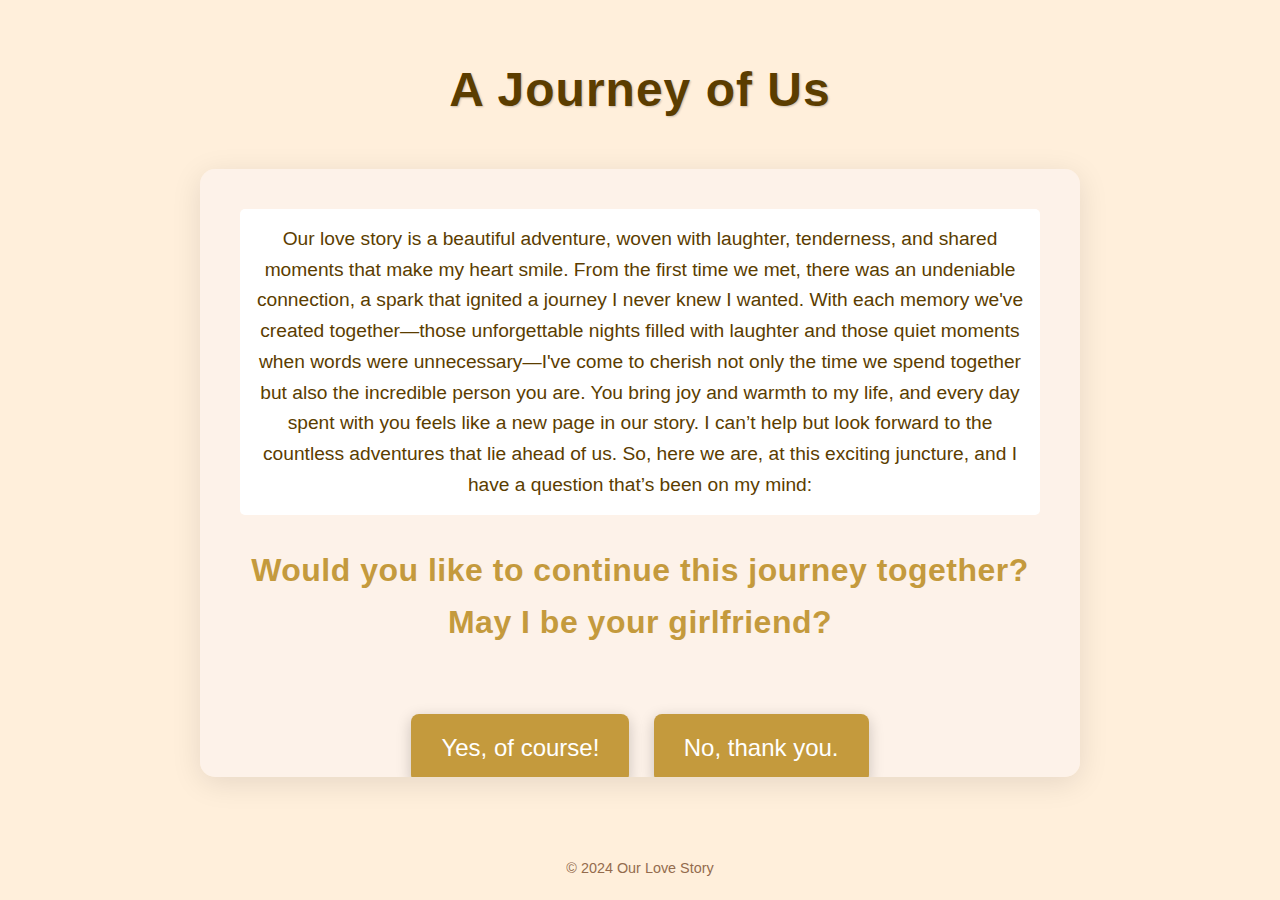
==== lastpage.html @ ef62d041 "changed styling added scroll" ====
<!DOCTYPE html>
<html lang="en">
<head>
    <meta charset="UTF-8">
    <meta name="viewport" content="width=device-width, initial-scale=1.0">
    <title>Our Love Story - Last Page</title>
    <link rel="stylesheet" href="styles.css">
    <style>
        body {
            background-color: #ffefdb; /* Light background for warmth */
            font-family: 'Segoe UI', Tahoma, Geneva, Verdana, sans-serif; /* Softer font choice */
            color: #5b3d00; /* Deep green for text */
            margin: 0;
            padding: 20px;
            box-sizing: border-box;
            line-height: 1.6;
            overflow-x: hidden; /* Prevent horizontal overflow */
            height: 100vh; /* Set the body height */
            overflow-y: auto; /* Enable vertical scrolling */
        }
        h1 {
            text-align: center;
            color: #5b3d00;
            font-size: 3rem; /* Increased font size for emphasis */
            margin-bottom: 20px;
            text-shadow: 1px 1px 2px rgba(0, 0, 0, 0.2);
            letter-spacing: 1px; /* Slightly increased letter spacing */
        }
        .content {
            text-align: center;
            margin: 20px auto;
            max-width: 800px;
            background-color: #fdf2e9; /* Soft background for content */
            border-radius: 15px; /* More rounded corners */
            padding: 40px; /* More padding for breathing room */
            box-shadow: 0 6px 30px rgba(0, 0, 0, 0.1); /* Enhanced shadow for depth */
            height: 80vh; /* Set a fixed height */
            overflow-y: auto; /* Enable vertical scrolling within the content */
        }
        .paragraph {
            font-size: 1.2rem; /* Font size for readability */
            margin-bottom: 20px;
            padding: 15px; /* More padding for comfort */
            border-radius: 5px; /* Rounded corners for paragraphs */
            background-color: #ffffff; /* White background for contrast */
            transition: transform 0.3s; /* Add transition for hover effect */
        }
        .paragraph:hover {
            transform: scale(1.02); /* Slightly enlarge on hover */
        }
        h2 {
            font-size: 2rem; /* Larger heading */
            color: #c49a3d; /* Gold accent for the question */
            margin-top: 30px;
            font-weight: bold;
            letter-spacing: 0.5px; /* Adjusted spacing */
        }
        .button {
            display: inline-block;
            padding: 15px 30px; /* Increased padding for comfort */
            background-color: #c49a3d; /* Button color */
            color: white; /* Button text color */
            text-decoration: none; /* No underline */
            border-radius: 8px; /* Rounded corners */
            font-size: 1.5rem; /* Font size */
            transition: background-color 0.3s ease, transform 0.3s; /* Smooth transitions */
            margin-top: 40px;
            box-shadow: 0 4px 15px rgba(0, 0, 0, 0.2); /* Shadow for button */
        }
        .button:hover {
            background-color: #5b3d00; /* Darker green on hover */
            transform: translateY(-3px); /* Lift effect on hover */
            box-shadow: 0 6px 20px rgba(0, 0, 0, 0.3); /* Enhanced shadow */
        }
        footer {
            text-align: center;
            margin-top: 60px;
            font-size: 0.9rem;
            color: #7a4b2a; /* Subtle footer color */
            opacity: 0.8; /* Slight transparency */
        }
        .heart {
            position: absolute;
            width: 30px;
            height: 30px;
            background-color: red;
            clip-path: polygon(50% 0%, 100% 100%, 0% 100%); /* This was for triangles; will be updated */
            opacity: 0;
            pointer-events: none; /* Prevent interaction */
            transform: rotate(45deg); /* Rotate to create heart shape */
            transition: transform 0.5s ease;
        }
        .heart:before,
        .heart:after {
            content: '';
            position: absolute;
            width: 30px;
            height: 30px;
            background-color: red;
            border-radius: 50%; /* Create the rounded top of the heart */
        }
        .heart:before {
            top: -15px; /* Position the left round part */
            left: 0;
        }
        .heart:after {
            top: -15px; /* Position the right round part */
            left: 15px; /* Move right for the right round part */
        }
    </style>
</head>
<body>
    <h1>A Journey of Us</h1>
    
    <div class="content">
        <div class="paragraph">
            Our love story is a beautiful adventure, woven with laughter, tenderness, and shared moments that make my heart smile. From the first time we met, there was an undeniable connection, a spark that ignited a journey I never knew I wanted. With each memory we've created together—those unforgettable nights filled with laughter and those quiet moments when words were unnecessary—I've come to cherish not only the time we spend together but also the incredible person you are. You bring joy and warmth to my life, and every day spent with you feels like a new page in our story. I can’t help but look forward to the countless adventures that lie ahead of us. So, here we are, at this exciting juncture, and I have a question that’s been on my mind:
        </div>
        <h2>Would you like to continue this journey together? May I be your girlfriend?</h2>
        <a href="#" class="button" id="yesButton">Yes, of course!</a>
        <a href="#" class="button" id="noButton">No, thank you.</a>

        <!-- Tenor GIF Embed -->
        <div class="tenor-gif-embed" data-postid="7355347396987361923" data-share-method="host" data-aspect-ratio="1.23333" data-width="100%">
            <a href="https://tenor.com/view/mocha-bear-hearts-mocha-and-milk-bears-milk-mocha-bear-gif-love-gif-7355347396987361923">Mocha Bear Hearts Sticker</a> from 
            <a href="https://tenor.com/search/mocha+bear-stickers">Mocha Bear Stickers</a>
        </div>
        <script type="text/javascript" async src="https://tenor.com/embed.js"></script>
    </div>
    
    <footer>
        &copy; 2024 Our Love Story
    </footer>

    <script>
        document.getElementById('yesButton').addEventListener('click', function(event) {
            event.preventDefault(); // Prevent default anchor behavior
            createHearts();
        });

        function createHearts() {
            for (let i = 0; i < 10; i++) {
                const heart = document.createElement('div');
                heart.className = 'heart';
                heart.style.left = Math.random() * 100 + 'vw'; // Random horizontal position
                heart.style.animationDuration = Math.random() * 2 + 3 + 's'; // Random duration
                heart.style.opacity = 1; // Start visible
                document.body.appendChild(heart);
                
                // Animate the heart
                setTimeout(() => {
                    heart.style.transform = 'translateY(-100vh) scale(0)'; // Move up and shrink
                    heart.style.opacity = 0; // Fade out
                }, 100); // Delay to start the animation
                
                // Remove heart after animation
                setTimeout(() => {
                    heart.remove();
                }, 4100); // Remove after animation completes
            }
        }
    </script>
</body>
</html>
---- styles.css ----
body {
    display: flex; /* Use flexbox for centering */
    flex-direction: column; /* Stack elements vertically */
    align-items: center; /* Center items horizontally */
    justify-content: center; /* Center items vertically */
    height: 100vh; /* Full viewport height */
    margin: 0; /* Remove default margin */
    background-color: #f9f9f9; /* Background color */
    font-family: Arial, sans-serif; /* Font styling */
}

h1, h2 {
    text-align: center; /* Center headings */
}

input[type="password"] {
    padding: 10px; /* Padding for input */
    margin: 10px; /* Margin for spacing */
    width: 300px; /* Set a specific width */
    border-radius: 5px; /* Rounded corners */
    border: 1px solid #ccc; /* Border style */
}

.button {
    padding: 10px 20px; /* Padding for the button */
    margin: 10px; /* Margin for spacing */
    background-color: #e67e22; /* Button color */
    color: white; /* Button text color */
    border: none; /* No border */
    border-radius: 5px; /* Rounded corners */
    cursor: pointer; /* Pointer on hover */
}

.button:hover {
    background-color: #d35400; /* Darker color on hover */
}

#hint {
    margin-top: 10px; 
    color: #e67e22; /* Hint text color */
    text-align: center; /* Center hint text */
}
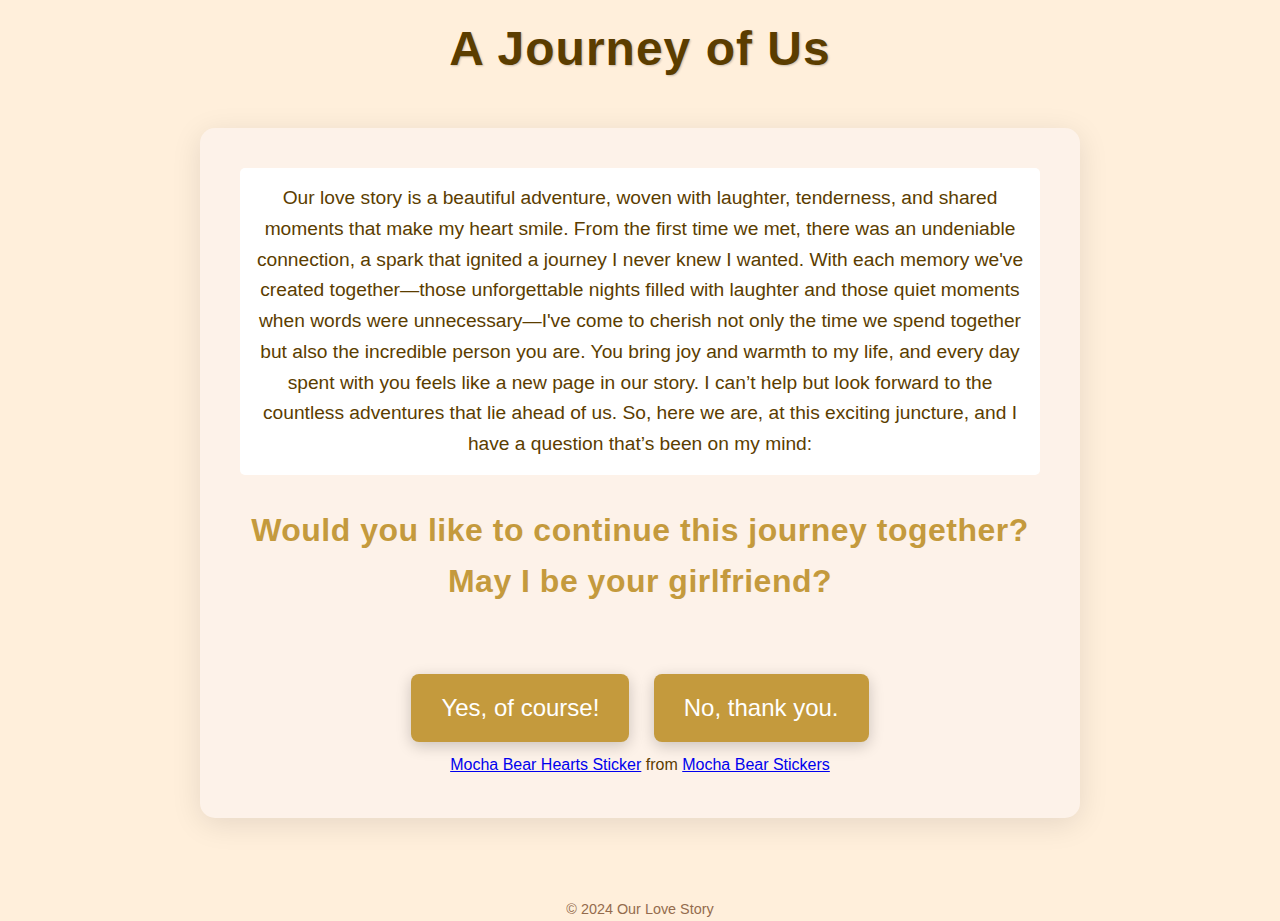
==== commit 2aec5707: "more" ====
--- a/lastpage.html
+++ b/lastpage.html
@@ -15,8 +15,6 @@
             box-sizing: border-box;
             line-height: 1.6;
             overflow-x: hidden; /* Prevent horizontal overflow */
-            height: 100vh; /* Set the body height */
-            overflow-y: auto; /* Enable vertical scrolling */
         }
         h1 {
             text-align: center;
@@ -34,8 +32,6 @@
             border-radius: 15px; /* More rounded corners */
             padding: 40px; /* More padding for breathing room */
             box-shadow: 0 6px 30px rgba(0, 0, 0, 0.1); /* Enhanced shadow for depth */
-            height: 80vh; /* Set a fixed height */
-            overflow-y: auto; /* Enable vertical scrolling within the content */
         }
         .paragraph {
             font-size: 1.2rem; /* Font size for readability */
@@ -84,7 +80,7 @@
             width: 30px;
             height: 30px;
             background-color: red;
-            clip-path: polygon(50% 0%, 100% 100%, 0% 100%); /* This was for triangles; will be updated */
+            clip-path: polygon(50% 0%, 100% 100%, 0% 100%); /* Heart shape */
             opacity: 0;
             pointer-events: none; /* Prevent interaction */
             transform: rotate(45deg); /* Rotate to create heart shape */
@@ -153,10 +149,10 @@
                     heart.style.opacity = 0; // Fade out
                 }, 100); // Delay to start the animation
                 
-                // Remove heart after animation
+                // Remove heart after lingering for 3-5 seconds
                 setTimeout(() => {
                     heart.remove();
-                }, 4100); // Remove after animation completes
+                }, 3500); // Keep heart for 3.5 seconds
             }
         }
     </script>
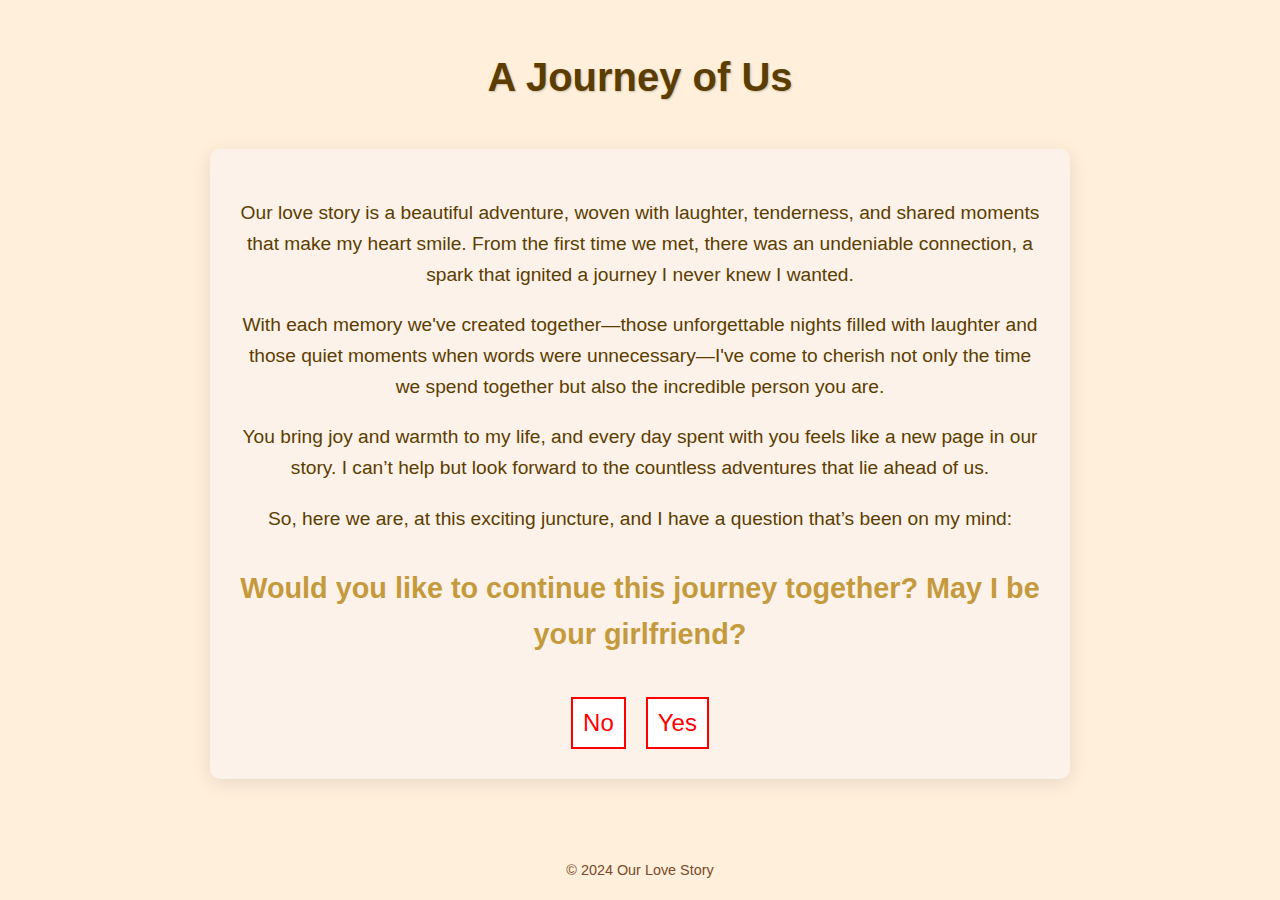
==== commit 518811fe: "wrong page last time" ====
--- a/lastpage.html
+++ b/lastpage.html
@@ -7,101 +7,67 @@
     <link rel="stylesheet" href="styles.css">
     <style>
         body {
-            background-color: #ffefdb; /* Light background for warmth */
-            font-family: 'Segoe UI', Tahoma, Geneva, Verdana, sans-serif; /* Softer font choice */
-            color: #5b3d00; /* Deep green for text */
+            background-color: #ffefdb;
+            font-family: Arial, sans-serif;
+            color: #5b3d00;
             margin: 0;
             padding: 20px;
             box-sizing: border-box;
             line-height: 1.6;
-            overflow-x: hidden; /* Prevent horizontal overflow */
+            overflow: auto; /* Make entire page scrollable */
         }
         h1 {
             text-align: center;
             color: #5b3d00;
-            font-size: 3rem; /* Increased font size for emphasis */
+            font-size: 2.5rem;
             margin-bottom: 20px;
             text-shadow: 1px 1px 2px rgba(0, 0, 0, 0.2);
-            letter-spacing: 1px; /* Slightly increased letter spacing */
         }
         .content {
             text-align: center;
             margin: 20px auto;
             max-width: 800px;
-            background-color: #fdf2e9; /* Soft background for content */
-            border-radius: 15px; /* More rounded corners */
-            padding: 40px; /* More padding for breathing room */
-            box-shadow: 0 6px 30px rgba(0, 0, 0, 0.1); /* Enhanced shadow for depth */
+            background-color: #fdf2e9;
+            border-radius: 10px;
+            padding: 30px;
+            box-shadow: 0 4px 20px rgba(0, 0, 0, 0.1);
         }
-        .paragraph {
-            font-size: 1.2rem; /* Font size for readability */
+        p {
+            font-size: 1.2rem;
             margin-bottom: 20px;
-            padding: 15px; /* More padding for comfort */
-            border-radius: 5px; /* Rounded corners for paragraphs */
-            background-color: #ffffff; /* White background for contrast */
-            transition: transform 0.3s; /* Add transition for hover effect */
-        }
-        .paragraph:hover {
-            transform: scale(1.02); /* Slightly enlarge on hover */
         }
         h2 {
-            font-size: 2rem; /* Larger heading */
-            color: #c49a3d; /* Gold accent for the question */
+            font-size: 1.8rem;
+            color: #c49a3d;
             margin-top: 30px;
             font-weight: bold;
-            letter-spacing: 0.5px; /* Adjusted spacing */
+            text-decoration: none; /* Removed underline */
         }
-        .button {
-            display: inline-block;
-            padding: 15px 30px; /* Increased padding for comfort */
-            background-color: #c49a3d; /* Button color */
-            color: white; /* Button text color */
-            text-decoration: none; /* No underline */
-            border-radius: 8px; /* Rounded corners */
-            font-size: 1.5rem; /* Font size */
-            transition: background-color 0.3s ease, transform 0.3s; /* Smooth transitions */
+        .button-container {
+            display: flex;
+            justify-content: center;
+            gap: 20px; /* Space between buttons */
             margin-top: 40px;
-            box-shadow: 0 4px 15px rgba(0, 0, 0, 0.2); /* Shadow for button */
         }
-        .button:hover {
-            background-color: #5b3d00; /* Darker green on hover */
-            transform: translateY(-3px); /* Lift effect on hover */
-            box-shadow: 0 6px 20px rgba(0, 0, 0, 0.3); /* Enhanced shadow */
+        button { 
+            color: red;
+            background-color: white;
+            border: 2px solid red;
+            cursor: pointer;
+            padding: 10px;
+            transition-duration: .5s;
+            font-size: 1.5rem; /* Increased font size */
+        }
+        button:hover {
+            color: white;
+            background-color: red;
+            transform: scale(2);
         }
         footer {
             text-align: center;
             margin-top: 60px;
             font-size: 0.9rem;
-            color: #7a4b2a; /* Subtle footer color */
-            opacity: 0.8; /* Slight transparency */
-        }
-        .heart {
-            position: absolute;
-            width: 30px;
-            height: 30px;
-            background-color: red;
-            clip-path: polygon(50% 0%, 100% 100%, 0% 100%); /* Heart shape */
-            opacity: 0;
-            pointer-events: none; /* Prevent interaction */
-            transform: rotate(45deg); /* Rotate to create heart shape */
-            transition: transform 0.5s ease;
-        }
-        .heart:before,
-        .heart:after {
-            content: '';
-            position: absolute;
-            width: 30px;
-            height: 30px;
-            background-color: red;
-            border-radius: 50%; /* Create the rounded top of the heart */
-        }
-        .heart:before {
-            top: -15px; /* Position the left round part */
-            left: 0;
-        }
-        .heart:after {
-            top: -15px; /* Position the right round part */
-            left: 15px; /* Move right for the right round part */
+            color: #7a4b2a;
         }
     </style>
 </head>
@@ -109,19 +75,30 @@
     <h1>A Journey of Us</h1>
     
     <div class="content">
-        <div class="paragraph">
-            Our love story is a beautiful adventure, woven with laughter, tenderness, and shared moments that make my heart smile. From the first time we met, there was an undeniable connection, a spark that ignited a journey I never knew I wanted. With each memory we've created together—those unforgettable nights filled with laughter and those quiet moments when words were unnecessary—I've come to cherish not only the time we spend together but also the incredible person you are. You bring joy and warmth to my life, and every day spent with you feels like a new page in our story. I can’t help but look forward to the countless adventures that lie ahead of us. So, here we are, at this exciting juncture, and I have a question that’s been on my mind:
+        <p>
+            Our love story is a beautiful adventure, woven with laughter, tenderness, and shared moments that make my heart smile. From the first time we met, there was an undeniable connection, a spark that ignited a journey I never knew I wanted.
+        </p>
+        <p>
+            With each memory we've created together—those unforgettable nights filled with laughter and those quiet moments when words were unnecessary—I've come to cherish not only the time we spend together but also the incredible person you are.
+        </p>
+        <p>
+            You bring joy and warmth to my life, and every day spent with you feels like a new page in our story. I can’t help but look forward to the countless adventures that lie ahead of us.
+        </p>
+        <p>
+            So, here we are, at this exciting juncture, and I have a question that’s been on my mind:
+        </p>
+        <h2>Would you like to continue this journey together? May I be your girlfriend?</h2>
+        
+        <div class="button-container">
+            <a href="Pleaseleave.html">
+                <button>No</button>
+            </a>
+            <button id="yes-button">Yes</button>
         </div>
-        <h2>Would you like to continue this journey together? May I be your girlfriend?</h2>
-        <a href="#" class="button" id="yesButton">Yes, of course!</a>
-        <a href="#" class="button" id="noButton">No, thank you.</a>
-
-        <!-- Tenor GIF Embed -->
-        <div class="tenor-gif-embed" data-postid="7355347396987361923" data-share-method="host" data-aspect-ratio="1.23333" data-width="100%">
-            <a href="https://tenor.com/view/mocha-bear-hearts-mocha-and-milk-bears-milk-mocha-bear-gif-love-gif-7355347396987361923">Mocha Bear Hearts Sticker</a> from 
-            <a href="https://tenor.com/search/mocha+bear-stickers">Mocha Bear Stickers</a>
+        
+        <div id="heart-button" style="display:none; text-align:center;">
+            <button>Heart</button>
         </div>
-        <script type="text/javascript" async src="https://tenor.com/embed.js"></script>
     </div>
     
     <footer>
@@ -129,32 +106,9 @@
     </footer>
 
     <script>
-        document.getElementById('yesButton').addEventListener('click', function(event) {
-            event.preventDefault(); // Prevent default anchor behavior
-            createHearts();
+        document.getElementById('yes-button').addEventListener('click', function() {
+            document.getElementById('heart-button').style.display = 'block'; // Show the heart button
         });
-
-        function createHearts() {
-            for (let i = 0; i < 10; i++) {
-                const heart = document.createElement('div');
-                heart.className = 'heart';
-                heart.style.left = Math.random() * 100 + 'vw'; // Random horizontal position
-                heart.style.animationDuration = Math.random() * 2 + 3 + 's'; // Random duration
-                heart.style.opacity = 1; // Start visible
-                document.body.appendChild(heart);
-                
-                // Animate the heart
-                setTimeout(() => {
-                    heart.style.transform = 'translateY(-100vh) scale(0)'; // Move up and shrink
-                    heart.style.opacity = 0; // Fade out
-                }, 100); // Delay to start the animation
-                
-                // Remove heart after lingering for 3-5 seconds
-                setTimeout(() => {
-                    heart.remove();
-                }, 3500); // Keep heart for 3.5 seconds
-            }
-        }
     </script>
 </body>
 </html>
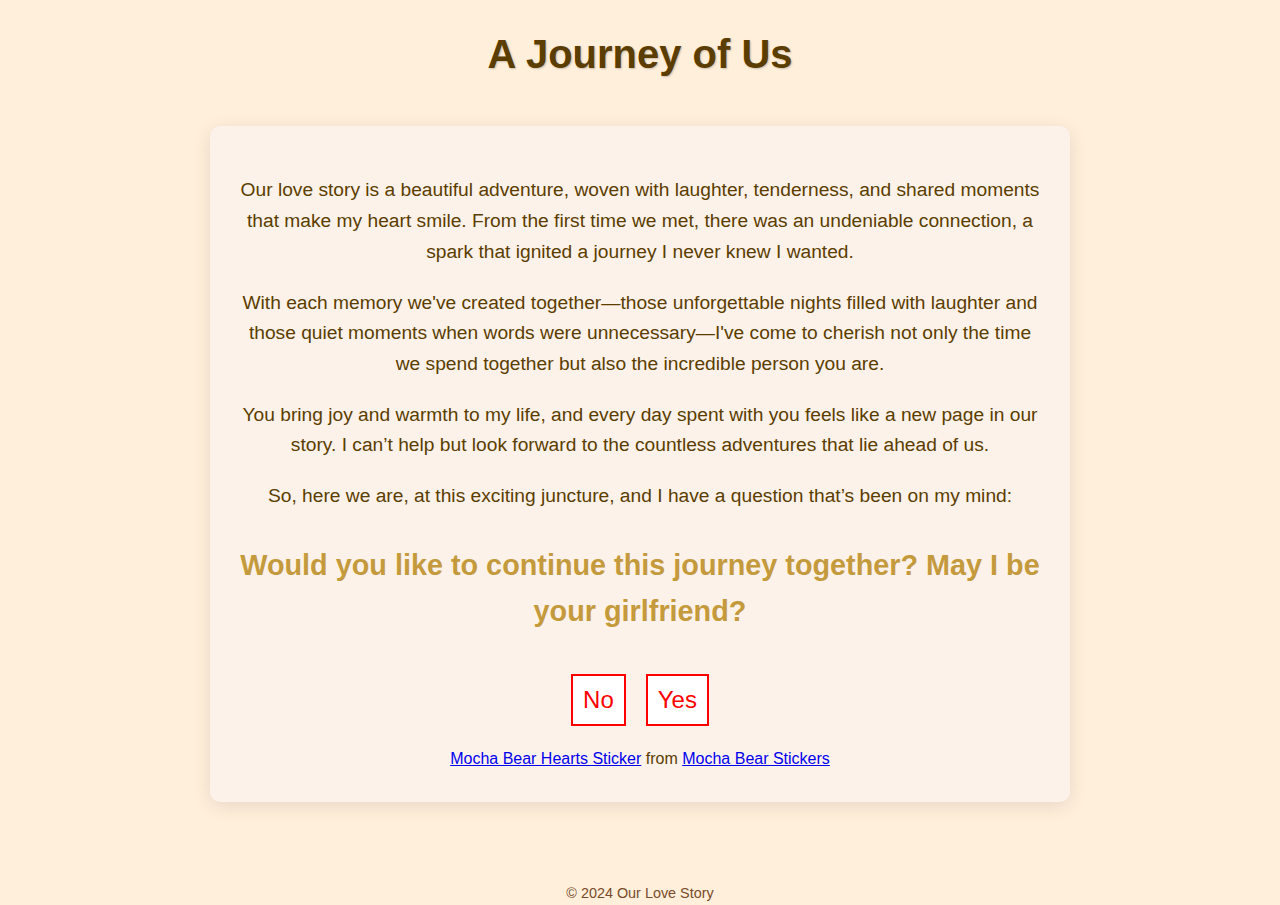
==== commit 2d55f645: "show the heart" ====
--- a/lastpage.html
+++ b/lastpage.html
@@ -14,7 +14,8 @@
             padding: 20px;
             box-sizing: border-box;
             line-height: 1.6;
-            overflow: auto; /* Make entire page scrollable */
+            overflow-y: auto; /* Enable vertical scrolling */
+            min-height: 100vh; /* Ensure the body takes up at least full viewport height */
         }
         h1 {
             text-align: center;
@@ -61,13 +62,46 @@
         button:hover {
             color: white;
             background-color: red;
-            transform: scale(2);
+            transform: scale(1.1);
+        }
+        .heart {
+            width: 60px;
+            height: 60px;
+            background-color: red;
+            position: relative;
+            display: inline-block;
+            margin-top: 20px;
+            border-radius: 50px 50px 0 0; /* Top corners rounded */
+            transform: rotate(-45deg);
+            transition: transform 0.5s;
+        }
+        .heart::before,
+        .heart::after {
+            content: "";
+            width: 60px;
+            height: 60px;
+            background-color: red;
+            border-radius: 50%;
+            position: absolute;
+        }
+        .heart::before {
+            top: -30px;
+            left: 0;
+        }
+        .heart::after {
+            left: 30px;
+            top: 0;
         }
         footer {
             text-align: center;
             margin-top: 60px;
             font-size: 0.9rem;
             color: #7a4b2a;
+        }
+        .gif-container {
+            display: flex;
+            justify-content: center;
+            margin-top: 20px;
         }
     </style>
 </head>
@@ -95,9 +129,17 @@
             </a>
             <button id="yes-button">Yes</button>
         </div>
-        
-        <div id="heart-button" style="display:none; text-align:center;">
-            <button>Heart</button>
+
+        <div class="heart-container" style="display: none;">
+            <div class="heart"></div>
+        </div>
+
+        <div class="gif-container">
+            <div class="tenor-gif-embed" data-postid="7355347396987361923" data-share-method="host" data-aspect-ratio="1.23333" data-width="100%">
+                <a href="https://tenor.com/view/mocha-bear-hearts-mocha-and-milk-bears-milk-mocha-bear-gif-love-gif-7355347396987361923">Mocha Bear Hearts Sticker</a>
+                from <a href="https://tenor.com/search/mocha+bear-stickers">Mocha Bear Stickers</a>
+            </div>
+            <script type="text/javascript" async src="https://tenor.com/embed.js"></script>
         </div>
     </div>
     
@@ -107,7 +149,10 @@
 
     <script>
         document.getElementById('yes-button').addEventListener('click', function() {
-            document.getElementById('heart-button').style.display = 'block'; // Show the heart button
+            // Hide the button and show the heart
+            this.style.display = 'none';
+            const heartContainer = document.querySelector('.heart-container');
+            heartContainer.style.display = 'block';
         });
     </script>
 </body>
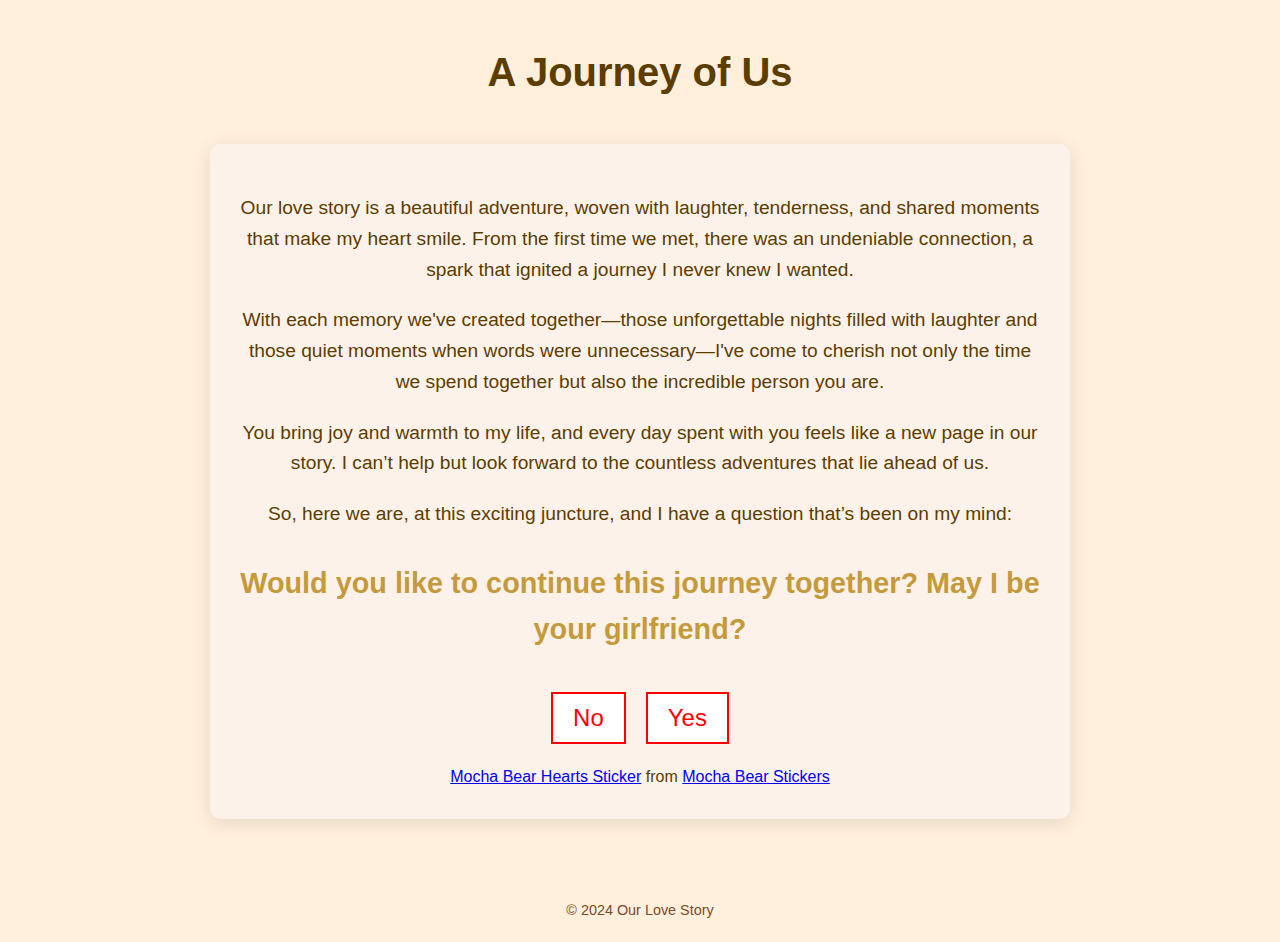
==== commit 4d4323ba: "hopefully i can see the top" ====
--- a/lastpage.html
+++ b/lastpage.html
@@ -6,6 +6,7 @@
     <title>Our Love Story - Last Page</title>
     <link rel="stylesheet" href="styles.css">
     <style>
+        /* General Page Styling */
         body {
             background-color: #ffefdb;
             font-family: Arial, sans-serif;
@@ -14,16 +15,18 @@
             padding: 20px;
             box-sizing: border-box;
             line-height: 1.6;
-            overflow-y: auto; /* Enable vertical scrolling */
-            min-height: 100vh; /* Ensure the body takes up at least full viewport height */
         }
+
+        /* Headline */
         h1 {
             text-align: center;
             color: #5b3d00;
             font-size: 2.5rem;
+            margin-top: 20px; /* Adding space from the top */
             margin-bottom: 20px;
-            text-shadow: 1px 1px 2px rgba(0, 0, 0, 0.2);
         }
+
+        /* Content Container */
         .content {
             text-align: center;
             margin: 20px auto;
@@ -33,126 +36,120 @@
             padding: 30px;
             box-shadow: 0 4px 20px rgba(0, 0, 0, 0.1);
         }
+
+        /* Paragraph Styling */
         p {
             font-size: 1.2rem;
             margin-bottom: 20px;
         }
+
+        /* Question Styling */
         h2 {
             font-size: 1.8rem;
             color: #c49a3d;
             margin-top: 30px;
             font-weight: bold;
-            text-decoration: none; /* Removed underline */
         }
+
+        /* Button Container */
         .button-container {
             display: flex;
             justify-content: center;
-            gap: 20px; /* Space between buttons */
+            gap: 20px;
             margin-top: 40px;
         }
-        button { 
+
+        /* Button Styling */
+        button {
             color: red;
             background-color: white;
             border: 2px solid red;
             cursor: pointer;
-            padding: 10px;
+            padding: 10px 20px;
             transition-duration: .5s;
-            font-size: 1.5rem; /* Increased font size */
+            font-size: 1.5rem;
         }
+
         button:hover {
             color: white;
             background-color: red;
             transform: scale(1.1);
         }
-        .heart {
-            width: 60px;
-            height: 60px;
-            background-color: red;
-            position: relative;
-            display: inline-block;
-            margin-top: 20px;
-            border-radius: 50px 50px 0 0; /* Top corners rounded */
-            transform: rotate(-45deg);
-            transition: transform 0.5s;
-        }
-        .heart::before,
-        .heart::after {
-            content: "";
-            width: 60px;
-            height: 60px;
-            background-color: red;
-            border-radius: 50%;
-            position: absolute;
-        }
-        .heart::before {
-            top: -30px;
-            left: 0;
-        }
-        .heart::after {
-            left: 30px;
-            top: 0;
-        }
+
+        /* Footer Styling */
         footer {
             text-align: center;
             margin-top: 60px;
             font-size: 0.9rem;
             color: #7a4b2a;
         }
+
+        /* Gif Container */
         .gif-container {
             display: flex;
             justify-content: center;
             margin-top: 20px;
         }
+
+        /* Ensure full page scrolling */
+        html, body {
+            height: auto;
+            overflow-x: hidden; /* Prevent horizontal scroll */
+        }
+
+        /* Make sure everything is properly contained */
+        .container {
+            min-height: 100vh; /* Makes sure the container stretches full height of viewport */
+            display: flex;
+            flex-direction: column;
+        }
+
     </style>
 </head>
 <body>
-    <h1>A Journey of Us</h1>
-    
-    <div class="content">
-        <p>
-            Our love story is a beautiful adventure, woven with laughter, tenderness, and shared moments that make my heart smile. From the first time we met, there was an undeniable connection, a spark that ignited a journey I never knew I wanted.
-        </p>
-        <p>
-            With each memory we've created together—those unforgettable nights filled with laughter and those quiet moments when words were unnecessary—I've come to cherish not only the time we spend together but also the incredible person you are.
-        </p>
-        <p>
-            You bring joy and warmth to my life, and every day spent with you feels like a new page in our story. I can’t help but look forward to the countless adventures that lie ahead of us.
-        </p>
-        <p>
-            So, here we are, at this exciting juncture, and I have a question that’s been on my mind:
-        </p>
-        <h2>Would you like to continue this journey together? May I be your girlfriend?</h2>
+    <div class="container">
+        <h1>A Journey of Us</h1>
         
-        <div class="button-container">
-            <a href="Pleaseleave.html">
-                <button>No</button>
-            </a>
-            <button id="yes-button">Yes</button>
+        <div class="content">
+            <p>
+                Our love story is a beautiful adventure, woven with laughter, tenderness, and shared moments that make my heart smile. From the first time we met, there was an undeniable connection, a spark that ignited a journey I never knew I wanted.
+            </p>
+            <p>
+                With each memory we've created together—those unforgettable nights filled with laughter and those quiet moments when words were unnecessary—I've come to cherish not only the time we spend together but also the incredible person you are.
+            </p>
+            <p>
+                You bring joy and warmth to my life, and every day spent with you feels like a new page in our story. I can’t help but look forward to the countless adventures that lie ahead of us.
+            </p>
+            <p>
+                So, here we are, at this exciting juncture, and I have a question that’s been on my mind:
+            </p>
+            <h2>Would you like to continue this journey together? May I be your girlfriend?</h2>
+            
+            <div class="button-container">
+                <a href="Pleaseleave.html">
+                    <button>No</button>
+                </a>
+                <button id="yes-button">Yes</button>
+            </div>
+
+            <div class="gif-container">
+                <div class="tenor-gif-embed" data-postid="7355347396987361923" data-share-method="host" data-aspect-ratio="1.23333" data-width="100%">
+                    <a href="https://tenor.com/view/mocha-bear-hearts-mocha-and-milk-bears-milk-mocha-bear-gif-love-gif-7355347396987361923">Mocha Bear Hearts Sticker</a>
+                    from <a href="https://tenor.com/search/mocha+bear-stickers">Mocha Bear Stickers</a>
+                </div>
+                <script type="text/javascript" async src="https://tenor.com/embed.js"></script>
+            </div>
         </div>
 
-        <div class="heart-container" style="display: none;">
-            <div class="heart"></div>
-        </div>
-
-        <div class="gif-container">
-            <div class="tenor-gif-embed" data-postid="7355347396987361923" data-share-method="host" data-aspect-ratio="1.23333" data-width="100%">
-                <a href="https://tenor.com/view/mocha-bear-hearts-mocha-and-milk-bears-milk-mocha-bear-gif-love-gif-7355347396987361923">Mocha Bear Hearts Sticker</a>
-                from <a href="https://tenor.com/search/mocha+bear-stickers">Mocha Bear Stickers</a>
-            </div>
-            <script type="text/javascript" async src="https://tenor.com/embed.js"></script>
-        </div>
+        <footer>
+            &copy; 2024 Our Love Story
+        </footer>
     </div>
-    
-    <footer>
-        &copy; 2024 Our Love Story
-    </footer>
 
     <script>
         document.getElementById('yes-button').addEventListener('click', function() {
-            // Hide the button and show the heart
-            this.style.display = 'none';
-            const heartContainer = document.querySelector('.heart-container');
-            heartContainer.style.display = 'block';
+            // Change the text of the button to a heart emoji
+            this.textContent = '❤️';
         });
     </script>
 </body>
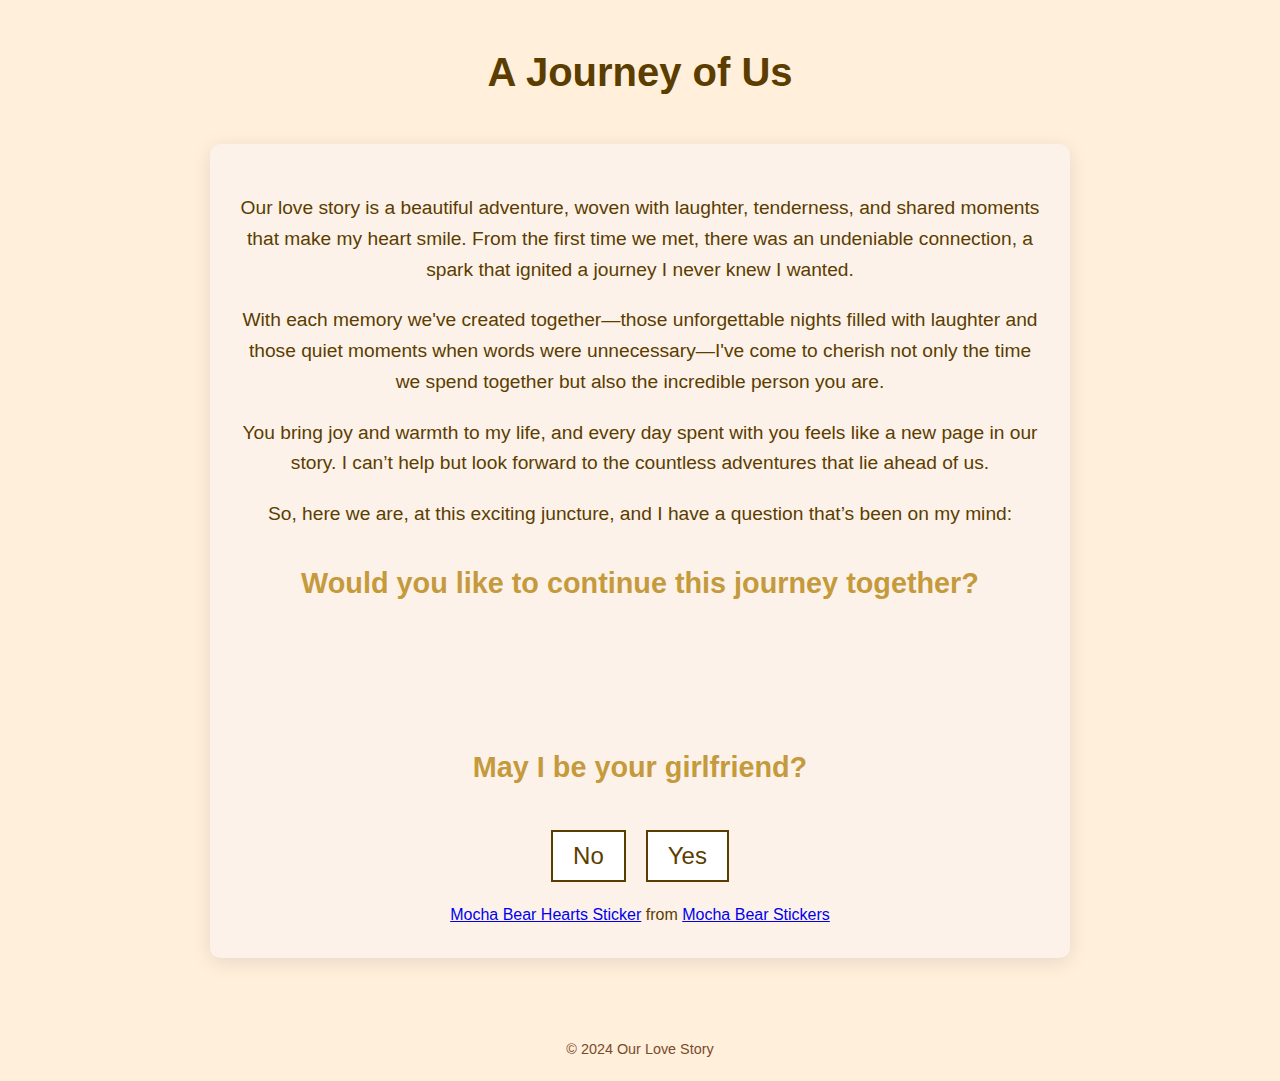
==== commit 9afcb018: "break" ====
--- a/lastpage.html
+++ b/lastpage.html
@@ -61,9 +61,9 @@
 
         /* Button Styling */
         button {
-            color: red;
+            color: #5b3d00;
             background-color: white;
-            border: 2px solid red;
+            border: 2px solid #5b3d00;
             cursor: pointer;
             padding: 10px 20px;
             transition-duration: .5s;
@@ -123,7 +123,7 @@
             <p>
                 So, here we are, at this exciting juncture, and I have a question that’s been on my mind:
             </p>
-            <h2>Would you like to continue this journey together? May I be your girlfriend?</h2>
+            <h2>Would you like to continue this journey together?<br><br><br><br> May I be your girlfriend?</h2>
             
             <div class="button-container">
                 <a href="Pleaseleave.html">
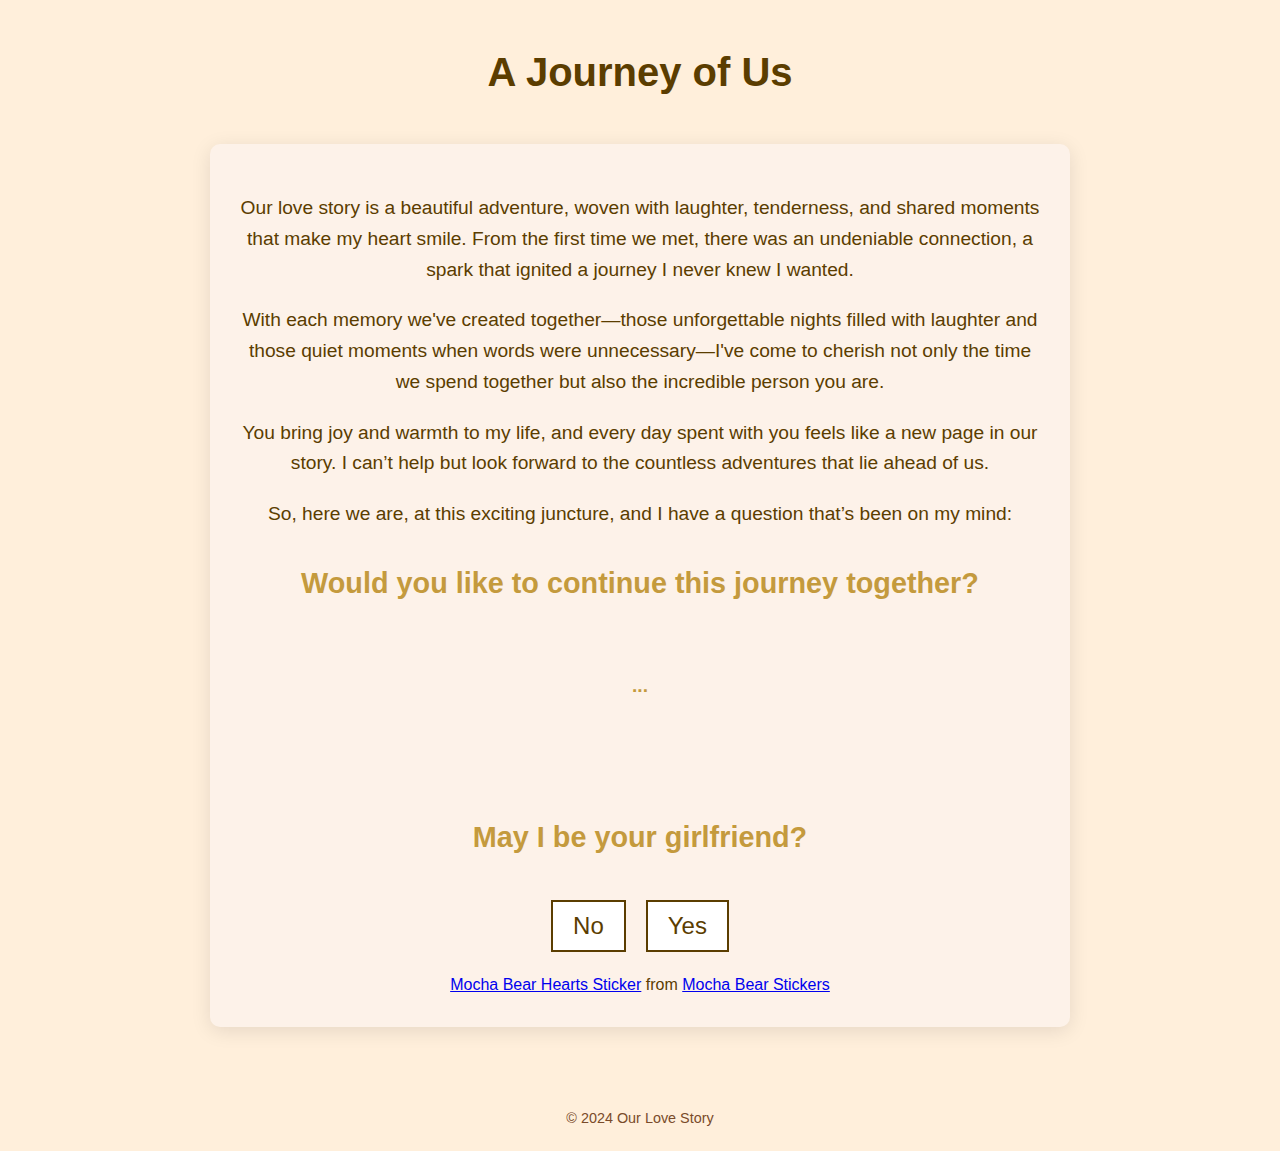
==== commit 842bccf8: "almost done" ====
--- a/lastpage.html
+++ b/lastpage.html
@@ -123,7 +123,9 @@
             <p>
                 So, here we are, at this exciting juncture, and I have a question that’s been on my mind:
             </p>
-            <h2>Would you like to continue this journey together?<br><br><br><br> May I be your girlfriend?</h2>
+            <h2>Would you like to continue this journey together?<br><br>
+                <p>...</p>
+                <br><br> May I be your girlfriend?</h2>
             
             <div class="button-container">
                 <a href="Pleaseleave.html">
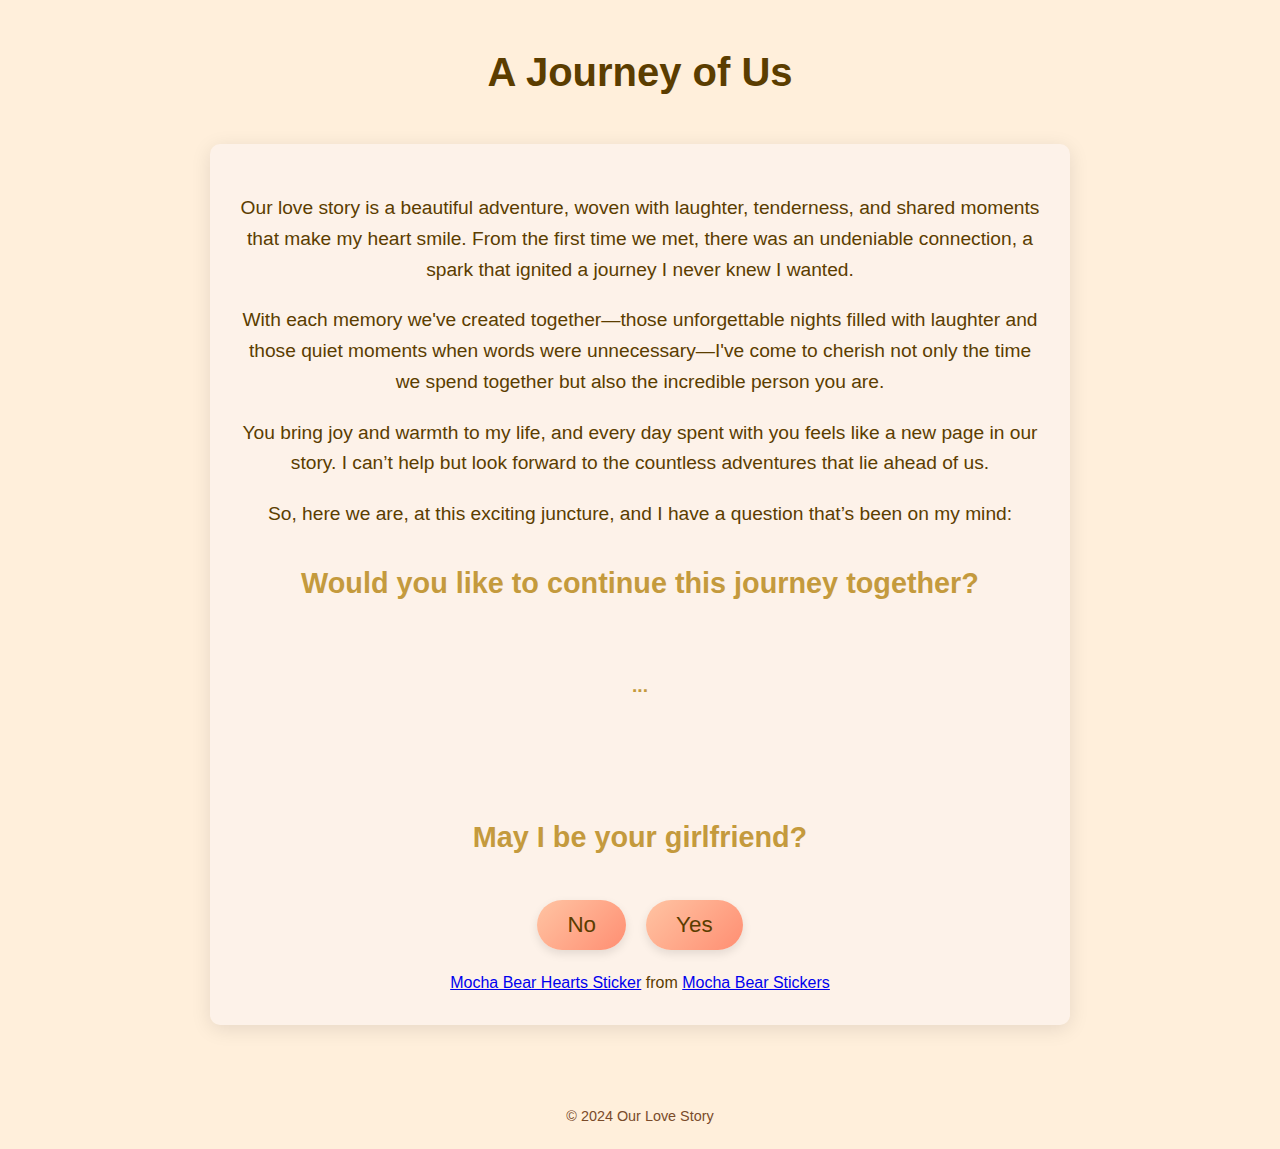
==== commit 3f0234e2: "make buttons cuter" ====
--- a/lastpage.html
+++ b/lastpage.html
@@ -22,7 +22,7 @@
             text-align: center;
             color: #5b3d00;
             font-size: 2.5rem;
-            margin-top: 20px; /* Adding space from the top */
+            margin-top: 20px;
             margin-bottom: 20px;
         }
 
@@ -59,21 +59,23 @@
             margin-top: 40px;
         }
 
-        /* Button Styling */
+        /* Cute Button Styling */
         button {
             color: #5b3d00;
-            background-color: white;
-            border: 2px solid #5b3d00;
+            background: linear-gradient(135deg, #ffc4a3, #ff8e72);
+            border: none;
+            border-radius: 30px;
+            padding: 12px 30px;
+            font-size: 1.4rem;
+            box-shadow: 0 4px 10px rgba(0, 0, 0, 0.1);
+            transition: all 0.3s ease;
             cursor: pointer;
-            padding: 10px 20px;
-            transition-duration: .5s;
-            font-size: 1.5rem;
         }
 
         button:hover {
-            color: white;
-            background-color: red;
-            transform: scale(1.1);
+            background: linear-gradient(135deg, #ff8e72, #ffc4a3);
+            box-shadow: 0 6px 15px rgba(0, 0, 0, 0.15);
+            transform: scale(1.05);
         }
 
         /* Footer Styling */
@@ -94,12 +96,12 @@
         /* Ensure full page scrolling */
         html, body {
             height: auto;
-            overflow-x: hidden; /* Prevent horizontal scroll */
+            overflow-x: hidden;
         }
 
         /* Make sure everything is properly contained */
         .container {
-            min-height: 100vh; /* Makes sure the container stretches full height of viewport */
+            min-height: 100vh;
             display: flex;
             flex-direction: column;
         }
